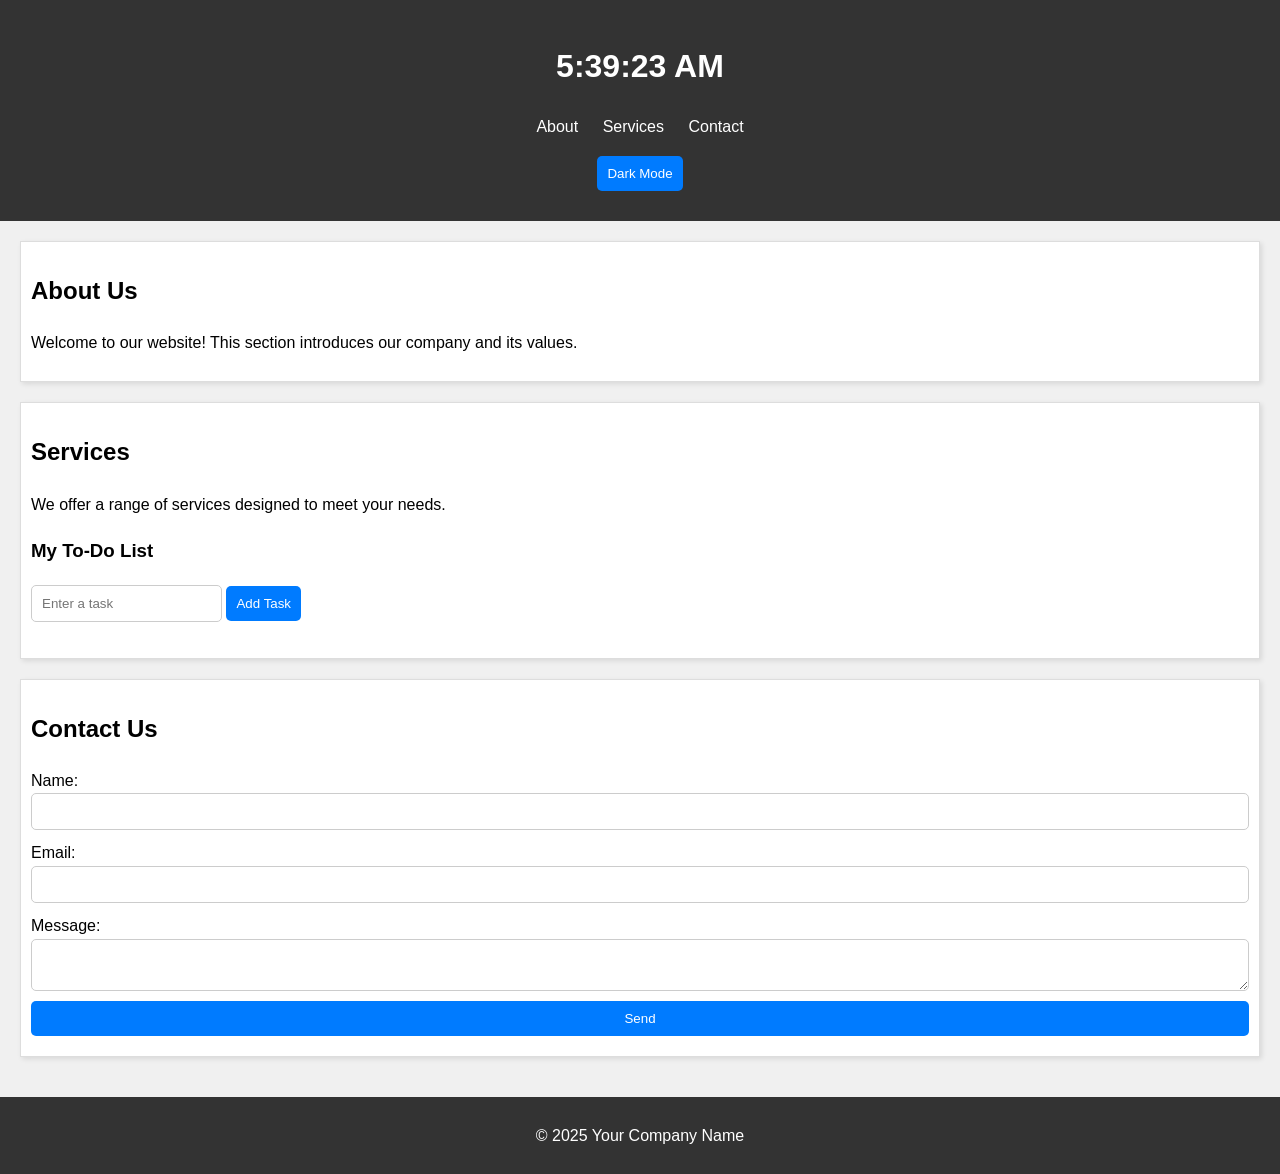
==== WEEK3-CSS-LAB/index.html @ 2fc4f053 "Fix Week 3 CSS folder" ====
<!DOCTYPE html>
<html lang="en">
<head>
    <meta charset="UTF-8">
    <meta name="viewport" content="width=device-width, initial-scale=1.0">
    <title>Week 3 CSS Lab</title>
    <link rel="stylesheet" href="styles.css">
</head>

<body>

    <header>
        <h1 id="dynamic-title">My CSS Web Page</h1>
        <nav>
            <ul>
                <li><a href="#about">About</a></li>
                <li><a href="#services">Services</a></li>
                <li><a href="#contact">Contact</a></li>
            </ul>
        </nav>

        <button id="theme-toggle">Dark Mode</button>
    </header>

    <main>

        <section id="about">

            <h2>About Us</h2>

            <p>Welcome to our website! This section introduces our company and its values.</p>

        </section>

        <section id="services">

            <h2>Services</h2>

            <p>We offer a range of services designed to meet your needs.</p>

            <h3>My To-Do List</h3>

            <input type="text" id="task-input" placeholder="Enter a task">

            <button id="add-task">Add Task</button>

            <ul id="task-list"></ul>

        </section>

        <section id="contact">

            <h2>Contact Us</h2>

           <form id="contact-form">

                <label for="name">Name:</label>
                <input type="text" id="name" name="name" required>

                <label for="email">Email:</label>
                <input type="text" id="email" name="email" required>

                <label for="message">Message:</label>
                <textarea id="message" name="message" required></textarea>

                <button type="submit">Send</button>

            </form>

            <div id="modal" class="modal">

                <div class="modal-content">

                <span id="close-modal">&times;</span>

                <p id="modal-message"></p>

                </div>

            </div>
        </section>

    </main>

    <footer>

        <p>&copy; 2025 Your Company Name</p>

    </footer>

    <script src="script.js"></script>
</body>

</html>
---- WEEK3-CSS-LAB/styles.css ----
body {
    font-family: Arial, sans-serif;
    margin: 0;
    padding: 0;
    line-height: 1.6;
    background-color: #f0f0f0;
}

header {

    background-color: #333;
    color: #fff;
    padding: 20px;
    text-align: center;
}

nav ul {

    list-style: none;

    padding: 0;

}

nav ul li {

    display: inline;

    margin: 0 10px;

}

nav ul li a {

    color: white;

    text-decoration: none;

}

nav ul li a:hover {

    text-decoration: underline;

}



main {

    padding: 20px;

}

section {

    margin-bottom: 20px;

    padding: 10px;

    background-color: #fff;

    border: 1px solid #ddd;

    box-shadow: 2px 2px 5px rgba(0, 0, 0, 0.1);

}



form {

    display: flex;

    flex-direction: column;

}

input, textarea, button {

    margin-bottom: 10px;

    padding: 10px;

    border: 1px solid #ccc;

    border-radius: 5px;

}

button {

    background-color: #007bff;

    color: white;

    border: none;

    cursor: pointer;

}

button:hover {

    background-color: #0056b3;

}



footer {

    text-align: center;

    padding: 10px;

    background-color: #333;

    color: #fff;

}



@media (max-width: 768px) {

    header, footer {

        text-align: left;

        padding: 10px;

    }

    nav ul li {

        display: block;

        margin: 5px 0;

    }

}

.dark-mode {
    background-color: #222;
    color: white;
}

.dark-mode header {
    background-color: #111;
}

.dark-mode section {
    background-color: #333;
}

.dark-mode footer {
    background-color: #111;
}

.modal {
    display: none;
    position: fixed;
    top: 0;
    left: 0;
    width: 100%;
    height: 100%;
    background-color: rgba(0, 0, 0, 0.5);
}

.modal-content {
    background-color: white;
    width: 300px;
    margin: 15% auto;
    padding: 20px;
    text-align: center;
}

#close-modal {
    float: right;
    font-size: 24px;
    cursor: pointer;
}
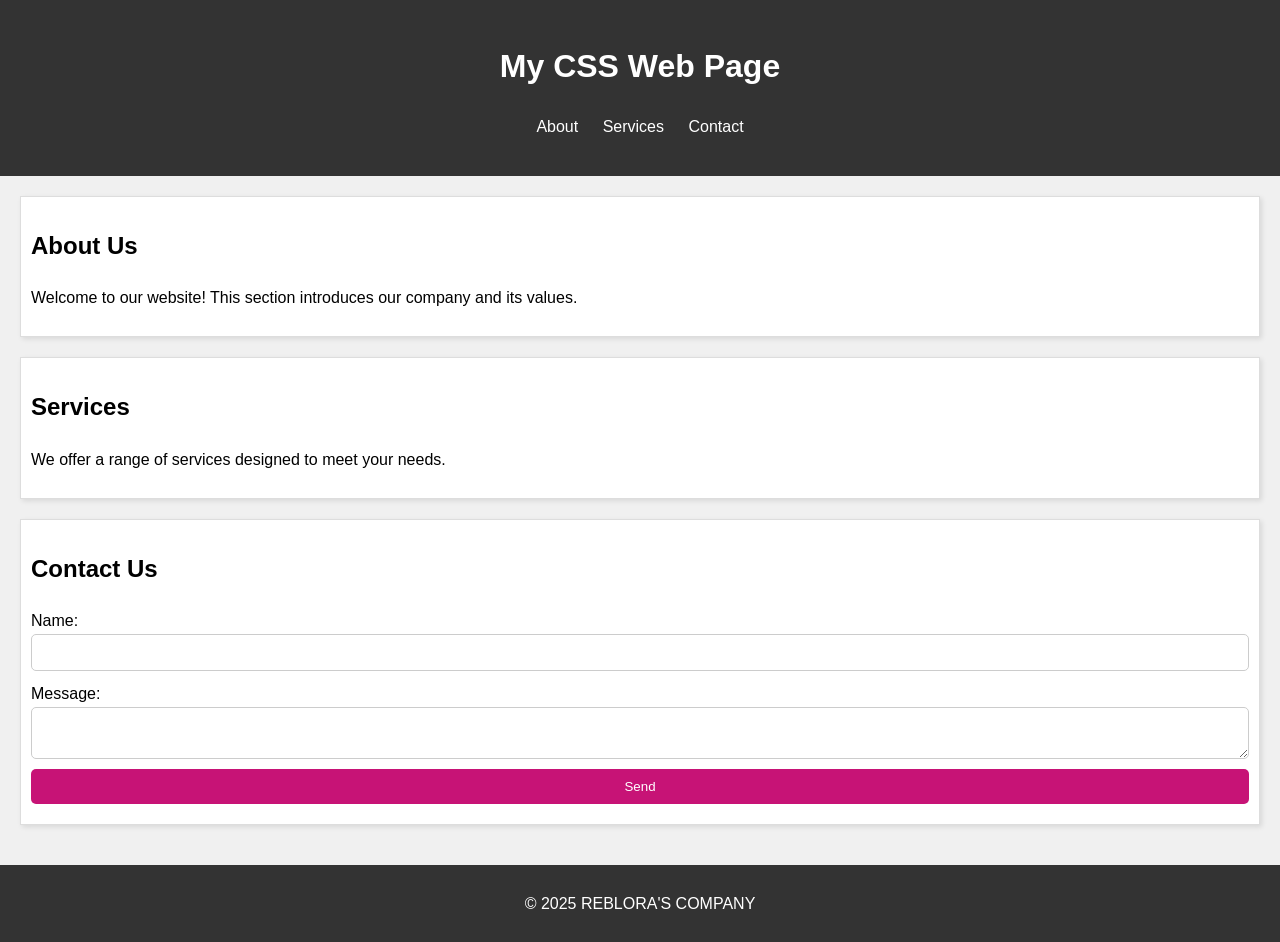
==== commit c824ce0d: "Replaced Week 1 to Week 3 files" ====
--- a/WEEK3-CSS-LAB/index.html
+++ b/WEEK3-CSS-LAB/index.html
@@ -4,13 +4,12 @@
     <meta charset="UTF-8">
     <meta name="viewport" content="width=device-width, initial-scale=1.0">
     <title>Week 3 CSS Lab</title>
-    <link rel="stylesheet" href="styles.css">
+    <link rel="stylesheet" href="style.css">
 </head>
 
 <body>
-
     <header>
-        <h1 id="dynamic-title">My CSS Web Page</h1>
+        <h1>My CSS Web Page</h1>
         <nav>
             <ul>
                 <li><a href="#about">About</a></li>
@@ -18,18 +17,12 @@
                 <li><a href="#contact">Contact</a></li>
             </ul>
         </nav>
-
-        <button id="theme-toggle">Dark Mode</button>
     </header>
 
     <main>
-
         <section id="about">
-
             <h2>About Us</h2>
-
             <p>Welcome to our website! This section introduces our company and its values.</p>
-
         </section>
 
         <section id="services">
@@ -38,58 +31,36 @@
 
             <p>We offer a range of services designed to meet your needs.</p>
 
-            <h3>My To-Do List</h3>
-
-            <input type="text" id="task-input" placeholder="Enter a task">
-
-            <button id="add-task">Add Task</button>
-
-            <ul id="task-list"></ul>
-
         </section>
 
         <section id="contact">
 
             <h2>Contact Us</h2>
 
-           <form id="contact-form">
+            <form>
 
                 <label for="name">Name:</label>
+
                 <input type="text" id="name" name="name" required>
 
-                <label for="email">Email:</label>
-                <input type="text" id="email" name="email" required>
+                <label for="message">Message:</label>
 
-                <label for="message">Message:</label>
                 <textarea id="message" name="message" required></textarea>
 
                 <button type="submit">Send</button>
 
             </form>
 
-            <div id="modal" class="modal">
-
-                <div class="modal-content">
-
-                <span id="close-modal">&times;</span>
-
-                <p id="modal-message"></p>
-
-                </div>
-
-            </div>
         </section>
 
     </main>
 
     <footer>
 
-        <p>&copy; 2025 Your Company Name</p>
+        <p>&copy; 2025 REBLORA'S COMPANY</p>
 
     </footer>
 
-    <script src="script.js"></script>
 </body>
 
-</html>
-
+</html>
--- a/WEEK3-CSS-LAB/style.css
+++ b/WEEK3-CSS-LAB/style.css
@@ -0,0 +1,89 @@
+body {
+    font-family: Arial, sans-serif;
+    margin: 0;
+    padding: 0;
+    line-height: 1.6;
+    background-color: #f0f0f0;
+}
+
+header {
+    background-color: #333;
+    color: #fff;
+    padding: 20px;
+    text-align: center;
+}
+
+nav ul {
+    list-style: none;
+    padding: 0;
+}
+
+nav ul li {
+    display: inline;
+    margin: 0 10px;
+
+}
+
+nav ul li a {
+    color: white;
+    text-decoration: none;
+}
+
+nav ul li a:hover {
+    text-decoration: underline;
+}
+
+main {
+    padding: 20px;
+}
+
+section {
+    margin-bottom: 20px;
+    padding: 10px;
+    background-color: #fff;
+    border: 1px solid #ddd;
+    box-shadow: 2px 2px 5px rgba(0, 0, 0, 0.1);
+}
+
+form {
+    display: flex;
+    flex-direction: column;
+}
+
+input, textarea, button {
+    margin-bottom: 10px;
+    padding: 10px;
+    border: 1px solid #ccc;
+    border-radius: 5px;
+}
+
+button {
+    background-color: #c71376;
+    color: white;
+    border: none;
+    cursor: pointer;
+}
+
+button:hover {
+    background-color: #0056b3;
+}
+
+footer {
+    text-align: center;
+    padding: 10px;
+    background-color: #333;
+    color: #fff;
+}
+
+@media (max-width: 768px) {
+    header, footer {
+        text-align: left;
+        padding: 10px;
+    }
+
+    nav ul li {
+        display: block;
+        margin: 5px 0;
+    }
+
+}
